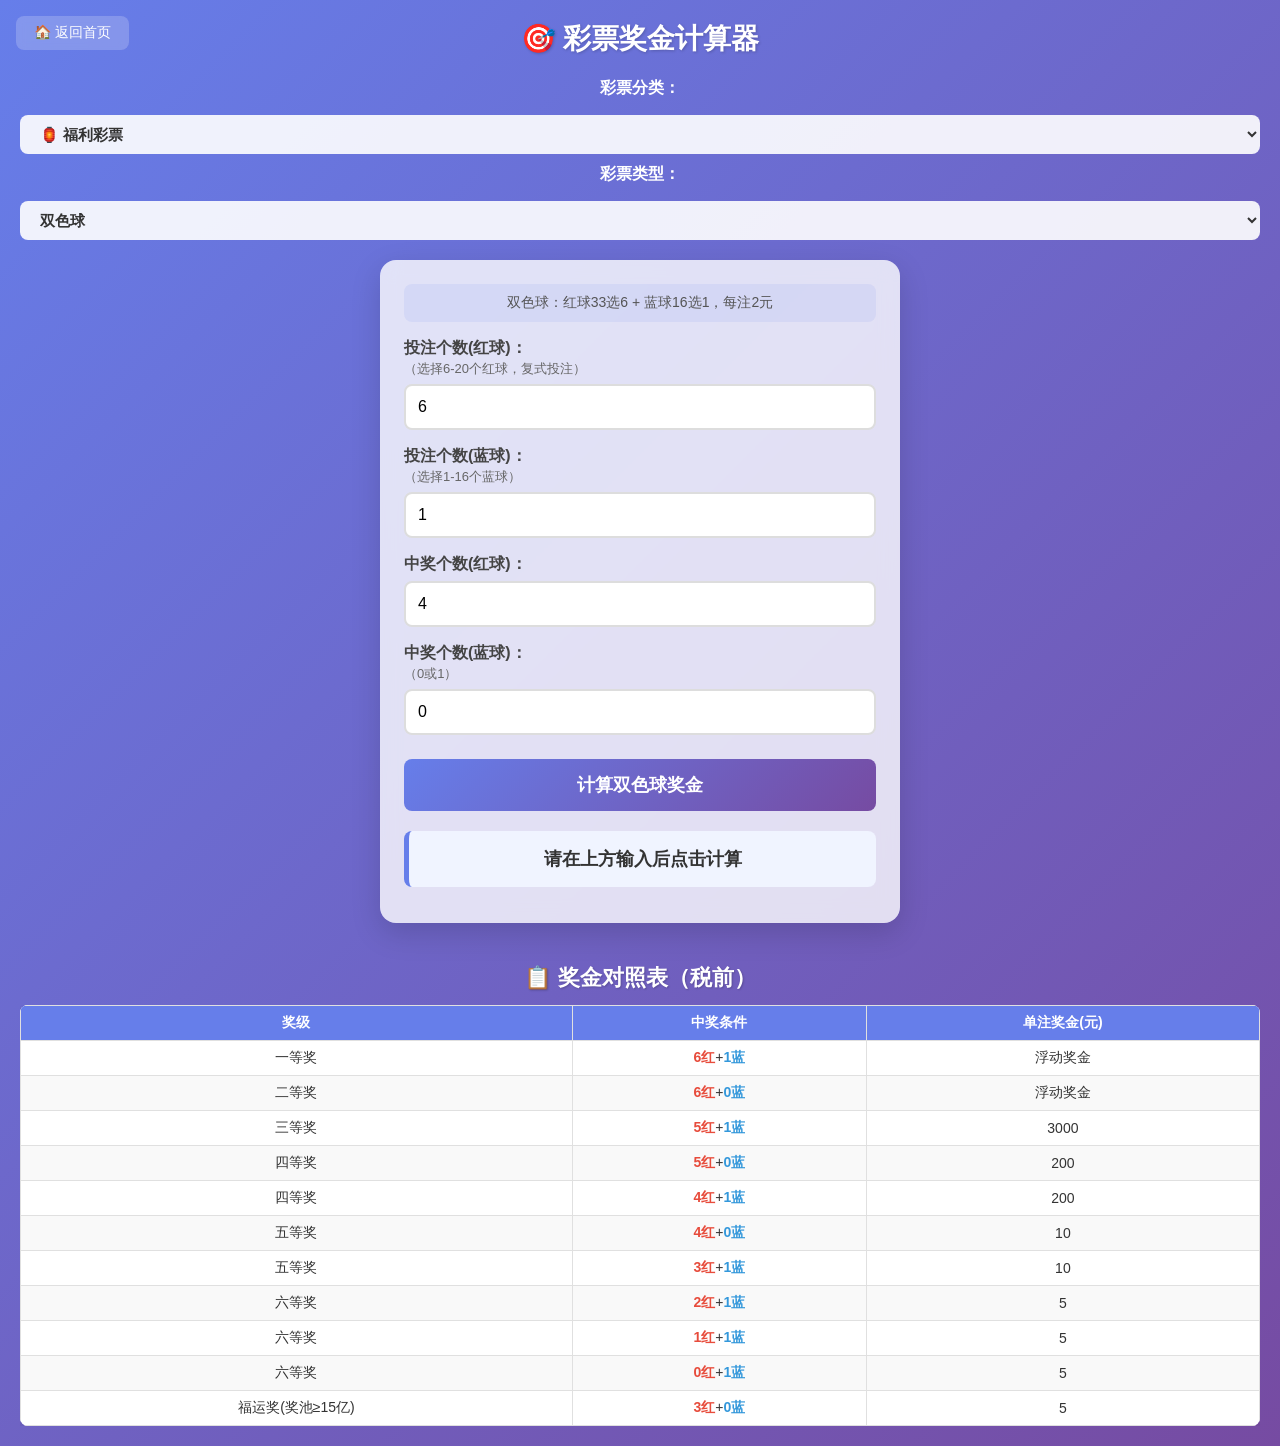
==== 彩票查询工具.html @ 8f193790 "new" ====
<!DOCTYPE html>
<html lang="zh-CN">
<head>
    <meta charset="UTF-8">
    <meta name="viewport" content="width=device-width, initial-scale=1.0">
    <title>彩票奖金计算器</title>
    <link rel="stylesheet" href="css/query.css">
</head>
<body>
    <div class="back-link">
        <a href="index.html">🏠 返回首页</a>
    </div>
    <h1>🎯 彩票奖金计算器</h1>
    
    <div class="select-container">
        <label>彩票分类：</label>
        <select id="category-select" onchange="updateLotterySelect()">
            <option value="">--请选择分类--</option>
            <option value="fc">🏮 福利彩票</option>
            <option value="tc">⚽ 体育彩票</option>
        </select>
        
        <label>彩票类型：</label>
        <select id="lottery-select" onchange="switchLottery()">
            <option value="">--请先选择分类--</option>
        </select>
    </div>

    <div class="container">
        <!-- 双色球面板 -->
        <div class="lottery-panel active" id="panel-ssq">
            <div class="lottery-info">
                双色球：红球33选6 + 蓝球16选1，每注2元
            </div>
            
            <label>投注个数(红球)：</label>
            <span class="label-hint">（选择6-20个红球，复式投注）</span>
            <input type="number" id="ssq-red" min="6" max="20" value="6">
            
            <label>投注个数(蓝球)：</label>
            <span class="label-hint">（选择1-16个蓝球）</span>
            <input type="number" id="ssq-blue" min="1" max="16" value="1">
            
            <label>中奖个数(红球)：</label>
            <input type="number" id="ssq-red-hit" min="0" max="20" value="4">
            
            <label>中奖个数(蓝球)：</label>
            <span class="label-hint">（0或1）</span>
            <input type="number" id="ssq-blue-hit" min="0" max="1" value="0">
            
            <button onclick="calcSSQ()">计算双色球奖金</button>
            
            <div class="result" id="result-ssq">请在上方输入后点击计算</div>
            
            <div class="detail-wrapper">
                <table class="detail-table" id="detail-ssq" style="display: none;">
                    <thead>
                        <tr>
                            <th>奖级</th>
                            <th>中奖条件</th>
                            <th>中奖注数</th>
                            <th>单注奖金(元)</th>
                            <th>该档小计(元)</th>
                        </tr>
                    </thead>
                    <tbody id="detail-body-ssq"></tbody>
                </table>
            </div>
        </div>

        <!-- 大乐透面板 -->
        <div class="lottery-panel" id="panel-dlt">
            <div class="lottery-info">
                大乐透：前区35选5 + 后区12选2，每注2元
            </div>
            
            <label>投注个数(前区)：</label>
            <span class="label-hint">（选择5-12个前区号码）</span>
            <input type="number" id="dlt-front" min="5" max="12" value="5">
            
            <label>投注个数(后区)：</label>
            <span class="label-hint">（选择2-12个后区号码）</span>
            <input type="number" id="dlt-back" min="2" max="12" value="2">
            
            <label>中奖个数(前区)：</label>
            <input type="number" id="dlt-front-hit" min="0" max="12" value="3">
            
            <label>中奖个数(后区)：</label>
            <span class="label-hint">（0-2）</span>
            <input type="number" id="dlt-back-hit" min="0" max="2" value="1">
            
            <button onclick="calcDLT()">计算大乐透奖金</button>
            
            <div class="result" id="result-dlt">请在上方输入后点击计算</div>
            
            <div class="detail-wrapper">
                <table class="detail-table" id="detail-dlt" style="display: none;">
                    <thead>
                        <tr>
                            <th>奖级</th>
                            <th>中奖条件</th>
                            <th>中奖注数</th>
                            <th>单注奖金(元)</th>
                            <th>该档小计(元)</th>
                        </tr>
                    </thead>
                    <tbody id="detail-body-dlt"></tbody>
                </table>
            </div>
        </div>

        <!-- 快乐8面板 -->
        <div class="lottery-panel" id="panel-kl8">
            <div class="lottery-info">
                快乐8：从1-80中任选1-10个号码，每注2元
            </div>
            
            <label>玩法：</label>
            <select id="kl8-type">
                <option value="1">选1</option>
                <option value="2">选2</option>
                <option value="3">选3</option>
                <option value="4" selected>选4</option>
                <option value="5">选5</option>
                <option value="6">选6</option>
                <option value="7">选7</option>
                <option value="8">选8</option>
                <option value="9">选9</option>
                <option value="10">选10</option>
            </select>
            
            <label>投注个数：</label>
            <input type="number" id="kl8-bets" min="1" value="4">
            
            <label>中奖个数：</label>
            <input type="number" id="kl8-hits" min="0" value="3">
            
            <button onclick="calcKL8()">计算快乐8奖金</button>
            
            <div class="result" id="result-kl8">请在上方输入后点击计算</div>
            
            <div class="detail-wrapper">
                <table class="detail-table" id="detail-kl8" style="display: none;">
                    <thead>
                        <tr>
                            <th>中奖个数</th>
                            <th>中奖注数</th>
                            <th>单注奖金(元)</th>
                            <th>该档小计(元)</th>
                        </tr>
                    </thead>
                    <tbody id="detail-body-kl8"></tbody>
                </table>
            </div>
        </div>

        <!-- 七乐彩面板（简化单式版：只输入中奖个数） -->
        <div class="lottery-panel" id="panel-qlc">
            <div class="lottery-info">
                七乐彩：从01-30中选取7个基本号 + 1个特别号，单式投注（只需输入中奖个数）
            </div>
            
            <label>中奖个数(基本号)：</label>
            <span class="label-hint">（0-7，表示你买的这一注里中了几个基本号）</span>
            <input type="number" id="qlc-basic-hit" min="0" max="7" value="4">
            
            <label>特别号是否中奖：</label>
            <span class="label-hint">（0=未中，1=中）</span>
            <input type="number" id="qlc-special-hit" min="0" max="1" value="0">
            
            <button onclick="calcQLC()">计算七乐彩奖金</button>
            
            <div class="result" id="result-qlc">请在上方输入后点击计算</div>
            
            <div class="detail-wrapper">
                <table class="detail-table" id="detail-qlc" style="display: none;">
                    <thead>
                        <tr>
                            <th>奖级</th>
                            <th>中奖条件</th>
                            <th>是否中奖</th>
                            <th>单注奖金(元)</th>
                        </tr>
                    </thead>
                    <tbody id="detail-body-qlc"></tbody>
                </table>
            </div>
        </div>

        <!-- 七星彩面板 -->
        <div class="lottery-panel" id="panel-qxc">
            <div class="lottery-info">
                七星彩：7位数字定位匹配，每位0-9，每注2元
            </div>

            <label>前6位匹配个数：</label>
            <span class="label-hint">（0-6，前6位号码中匹配上的个数）</span>
            <input type="number" id="qxc-front-hit" min="0" max="6" value="3">

            <label>最后一位是否匹配：</label>
            <span class="label-hint">（0=未中，1=中）</span>
            <input type="number" id="qxc-back-hit" min="0" max="1" value="1">

            <button onclick="calcQXC()">计算七星彩奖金</button>

            <div class="result" id="result-qxc">请在上方输入后点击计算</div>

            <div class="detail-wrapper">
                <table class="detail-table" id="detail-qxc" style="display: none;">
                    <thead>
                        <tr>
                            <th>奖级</th>
                            <th>中奖条件</th>
                            <th>是否中奖</th>
                            <th>单注奖金(元)</th>
                        </tr>
                    </thead>
                    <tbody id="detail-body-qxc"></tbody>
                </table>
            </div>
        </div>
    </div>

    <!-- 奖金对照表 -->
    <div class="table-section">
        <h2>📋 奖金对照表（税前）</h2>
        
        <div class="prize-wrapper" id="table-ssq">
            <table>
                <thead>
                    <tr>
                        <th>奖级</th>
                        <th>中奖条件</th>
                        <th>单注奖金(元)</th>
                    </tr>
                </thead>
                <tbody id="ssq-list"></tbody>
            </table>
        </div>

        <div class="prize-wrapper" id="table-dlt" style="display: none;">
            <table>
                <thead>
                    <tr>
                        <th>奖级</th>
                        <th>中奖条件</th>
                        <th>单注奖金(元)</th>
                    </tr>
                </thead>
                <tbody id="dlt-list"></tbody>
            </table>
        </div>

        <div class="prize-wrapper" id="table-kl8" style="display: none;">
            <table>
                <thead>
                    <tr>
                        <th>玩法</th>
                        <th>中奖个数</th>
                        <th>单注奖金(元)</th>
                    </tr>
                </thead>
                <tbody id="kl8-list"></tbody>
            </table>
        </div>

        <div class="prize-wrapper" id="table-qlc" style="display: none;">
            <table>
                <thead>
                    <tr>
                        <th>奖级</th>
                        <th>中奖条件【基本号+特别号】</th>
                        <th>单注奖金(元)</th>
                    </tr>
                </thead>
                <tbody id="qlc-list"></tbody>
            </table>
        </div>

        <div class="prize-wrapper" id="table-qxc" style="display: none;">
            <table>
                <thead>
                    <tr>
                        <th>奖级</th>
                        <th>中奖条件【前6位+最后一位】</th>
                        <th>单注奖金(元)</th>
                    </tr>
                </thead>
                <tbody id="qxc-list"></tbody>
            </table>
        </div>
    </div>

    <script src="js/shared.js"></script>
    <script src="js/query.js"></script>
</body>
</html>
---- css/query.css ----
/* ==================== 彩票查询工具样式 ==================== */

* {
    box-sizing: border-box;
    margin: 0;
    padding: 0;
}

body {
    font-family: "PingFang SC", "Microsoft YaHei", sans-serif;
    background: linear-gradient(135deg, #667eea 0%, #764ba2 100%);
    min-height: 100vh;
    padding: 20px;
    color: #333;
}

h1 {
    text-align: center;
    font-size: 28px;
    color: #fff;
    margin-bottom: 20px;
    text-shadow: 1px 1px 3px rgba(0, 0, 0, 0.2);
}

/* 顶部选择器区域 */
.select-container {
    display: flex;
    justify-content: center;
    gap: 10px;
    margin-bottom: 20px;
    flex-wrap: wrap;
    align-items: center;
}

.select-container label {
    color: #fff;
    font-weight: bold;
    margin: 0;
}

.select-container select {
    padding: 10px 16px;
    border: none;
    border-radius: 8px;
    font-size: 15px;
    font-weight: bold;
    cursor: pointer;
    min-width: 120px;
    background: rgba(255, 255, 255, 0.9);
    color: #333;
}

.select-container select:focus {
    outline: none;
    box-shadow: 0 0 0 3px rgba(255, 255, 255, 0.5);
}

/* 主容器 */
.container {
    max-width: 520px;
    margin: auto;
    background: #ffffffcc;
    backdrop-filter: blur(10px);
    border-radius: 16px;
    padding: 24px;
    box-shadow: 0 10px 30px rgba(0, 0, 0, 0.15);
}

.lottery-info {
    text-align: center;
    padding: 10px;
    background: rgba(102, 126, 234, 0.1);
    border-radius: 8px;
    margin-bottom: 16px;
    font-size: 14px;
    color: #555;
}

label {
    display: block;
    margin-top: 16px;
    font-weight: 600;
    color: #444;
}

.label-hint {
    font-weight: normal;
    font-size: 13px;
    color: #666;
    margin-top: 4px;
}

select,
input[type="number"],
input[type="text"] {
    width: 100%;
    padding: 12px;
    margin-top: 6px;
    border: 2px solid #ddd;
    border-radius: 8px;
    font-size: 16px;
    transition: border-color 0.3s;
}

select:focus,
input[type="number"]:focus,
input[type="text"]:focus {
    border-color: #667eea;
    outline: none;
}

button {
    margin-top: 24px;
    width: 100%;
    padding: 14px;
    background: linear-gradient(135deg, #667eea 0%, #764ba2 100%);
    color: #fff;
    border: none;
    border-radius: 8px;
    font-size: 18px;
    font-weight: bold;
    cursor: pointer;
    transition: transform 0.2s, box-shadow 0.2s;
}

button:hover {
    transform: translateY(-2px);
    box-shadow: 0 6px 16px rgba(102, 126, 234, 0.4);
}

button:active {
    transform: translateY(0);
}

.result {
    margin-top: 20px;
    padding: 16px;
    background: #f0f4ff;
    border-left: 5px solid #667eea;
    border-radius: 8px;
    font-size: 18px;
    font-weight: 600;
    color: #333;
    text-align: center;
}

.detail-wrapper {
    margin-top: 12px;
    overflow-x: auto;
    -webkit-overflow-scrolling: touch;
}

.detail-table {
    width: 100%;
    min-width: 380px;
    border-collapse: collapse;
    font-size: 14px;
    table-layout: auto;
}

.detail-table th,
.detail-table td {
    border: 1px solid #ccc;
    padding: 8px 6px;
    text-align: center;
    white-space: nowrap;
}

.detail-table th {
    background: #667eea;
    color: #fff;
    font-weight: bold;
}

/* 奖金对照表区域 */
.table-section {
    margin-top: 40px;
}

.table-section h2 {
    text-align: center;
    color: #fff;
    font-size: 22px;
    margin-bottom: 12px;
    text-shadow: 1px 1px 2px rgba(0, 0, 0, 0.2);
}

.prize-wrapper {
    overflow-x: auto;
    -webkit-overflow-scrolling: touch;
}

table {
    width: 100%;
    min-width: 420px;
    border-collapse: collapse;
    background: #fff;
    border-radius: 8px;
    overflow: hidden;
    box-shadow: 0 4px 12px rgba(0, 0, 0, 0.1);
}

th,
td {
    border: 1px solid #e0e0e0;
    padding: 8px 6px;
    text-align: center;
    font-size: 14px;
    white-space: nowrap;
}

th {
    background: #667eea;
    color: #fff;
}

tr:nth-child(even) td {
    background: #f9f9f9;
}

/* 面板切换 */
.lottery-panel {
    display: none;
}

.lottery-panel.active {
    display: block;
}

/* 彩球颜色 */
.red-ball {
    color: #e74c3c;
    font-weight: bold;
}

.blue-ball {
    color: #3498db;
    font-weight: bold;
}

.green-ball {
    color: #27ae60;
    font-weight: bold;
}

.special-ball {
    color: #f39c12;
    font-weight: bold;
}

.prize-float {
    color: #e67e22;
    font-style: italic;
}

/* 响应式 */
@media (max-width: 480px) {
    .container {
        padding: 16px;
    }

    h1 {
        font-size: 22px;
    }

    .select-container {
        flex-direction: column;
    }

    .select-container select {
        width: 100%;
    }

    button {
        font-size: 16px;
        padding: 12px;
    }

    .result {
        font-size: 16px;
    }

    .detail-table {
        font-size: 12px;
        min-width: 320px;
    }

    .detail-table th,
    .detail-table td {
        padding: 6px 4px;
    }

    th,
    td {
        font-size: 12px;
        padding: 6px 4px;
    }
}

/* 返回首页链接 - 固定在左上角 */
.back-link {
    position: fixed;
    top: 16px;
    left: 16px;
    z-index: 100;
}

.back-link a {
    display: inline-block;
    padding: 8px 18px;
    background: rgba(255, 255, 255, 0.2);
    color: #fff;
    text-decoration: none;
    border-radius: 8px;
    font-size: 14px;
    backdrop-filter: blur(4px);
    transition: background 0.3s;
}

.back-link a:hover {
    background: rgba(255, 255, 255, 0.35);
}
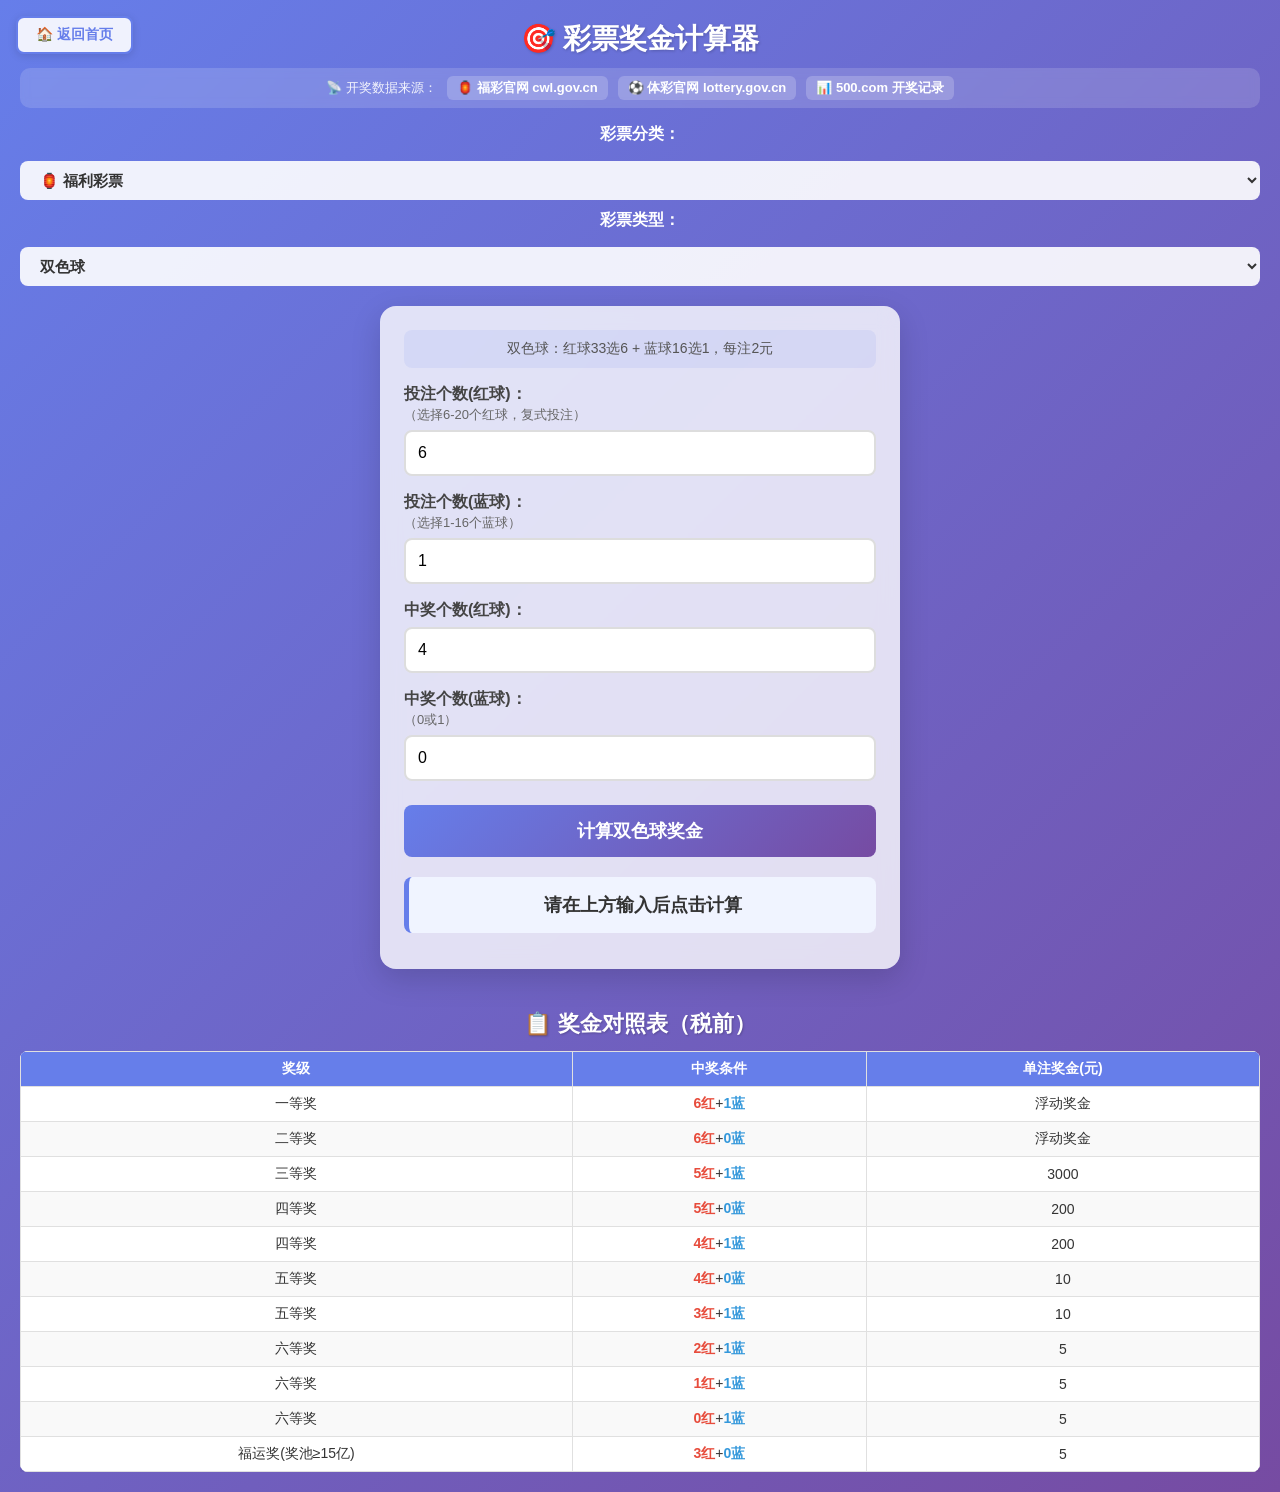
==== commit 3afc3161: "add" ====
--- a/彩票查询工具.html
+++ b/彩票查询工具.html
@@ -11,6 +11,14 @@
         <a href="index.html">🏠 返回首页</a>
     </div>
     <h1>🎯 彩票奖金计算器</h1>
+
+    <!-- 数据源快速链接 -->
+    <div class="source-links">
+        <span>📡 开奖数据来源：</span>
+        <a href="https://www.cwl.gov.cn/" target="_blank" rel="noopener">🏮 福彩官网 cwl.gov.cn</a>
+        <a href="https://www.lottery.gov.cn/" target="_blank" rel="noopener">⚽ 体彩官网 lottery.gov.cn</a>
+        <a href="https://datachart.500.com/" target="_blank" rel="noopener">📊 500.com 开奖记录</a>
+    </div>
     
     <div class="select-container">
         <label>彩票分类：</label>
--- a/css/query.css
+++ b/css/query.css
@@ -18,8 +18,44 @@
     text-align: center;
     font-size: 28px;
     color: #fff;
-    margin-bottom: 20px;
+    margin-bottom: 10px;
     text-shadow: 1px 1px 3px rgba(0, 0, 0, 0.2);
+}
+
+/* 数据源快速链接 */
+.source-links {
+    text-align: center;
+    margin-bottom: 16px;
+    padding: 8px 14px;
+    background: rgba(255, 255, 255, 0.15);
+    border-radius: 10px;
+    backdrop-filter: blur(5px);
+    font-size: 13px;
+    color: #fff;
+    display: flex;
+    justify-content: center;
+    align-items: center;
+    gap: 10px;
+    flex-wrap: wrap;
+}
+
+.source-links span {
+    opacity: 0.9;
+}
+
+.source-links a {
+    color: #fff;
+    text-decoration: none;
+    font-weight: bold;
+    padding: 3px 10px;
+    border-radius: 6px;
+    background: rgba(255, 255, 255, 0.2);
+    transition: background 0.2s;
+}
+
+.source-links a:hover {
+    background: rgba(255, 255, 255, 0.4);
+    text-decoration: underline;
 }
 
 /* 顶部选择器区域 */
@@ -308,15 +344,18 @@
 .back-link a {
     display: inline-block;
     padding: 8px 18px;
-    background: rgba(255, 255, 255, 0.2);
-    color: #fff;
+    background: rgba(255, 255, 255, 0.9);
+    color: #667eea;
+    font-weight: 600;
     text-decoration: none;
+    border: 2px solid #667eea;
     border-radius: 8px;
     font-size: 14px;
-    backdrop-filter: blur(4px);
-    transition: background 0.3s;
+    box-shadow: 0 2px 8px rgba(0,0,0,0.12);
+    transition: background 0.3s, box-shadow 0.3s;
 }
 
 .back-link a:hover {
-    background: rgba(255, 255, 255, 0.35);
-}
+    background: #fff;
+    box-shadow: 0 4px 16px rgba(0,0,0,0.2);
+}
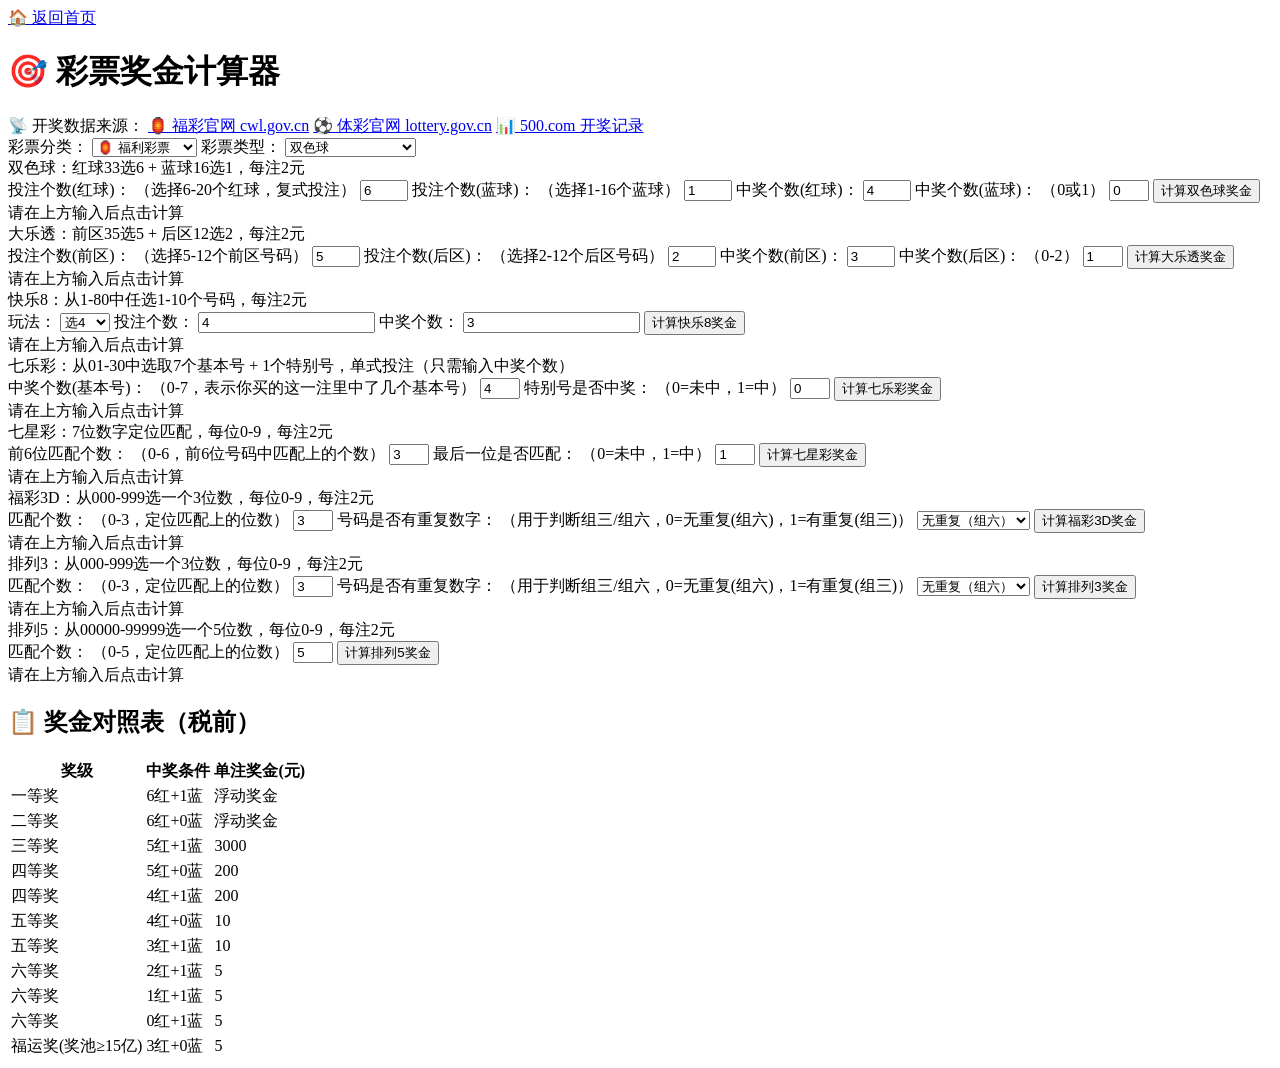
==== commit d47db315: "添加排列3、排列5，福彩3D" ====
--- a/彩票查询工具.html
+++ b/彩票查询工具.html
@@ -227,6 +227,107 @@
                 </table>
             </div>
         </div>
+
+        <!-- 福彩3D面板 -->
+        <div class="lottery-panel" id="panel-fc3d">
+            <div class="lottery-info">
+                福彩3D：从000-999选一个3位数，每位0-9，每注2元
+            </div>
+
+            <label>匹配个数：</label>
+            <span class="label-hint">（0-3，定位匹配上的位数）</span>
+            <input type="number" id="fc3d-match" min="0" max="3" value="3">
+
+            <label>号码是否有重复数字：</label>
+            <span class="label-hint">（用于判断组三/组六，0=无重复(组六)，1=有重复(组三)）</span>
+            <select id="fc3d-repeat">
+                <option value="0">无重复（组六）</option>
+                <option value="1">有重复（组三）</option>
+            </select>
+
+            <button onclick="calcFC3D()">计算福彩3D奖金</button>
+
+            <div class="result" id="result-fc3d">请在上方输入后点击计算</div>
+
+            <div class="detail-wrapper">
+                <table class="detail-table" id="detail-fc3d" style="display: none;">
+                    <thead>
+                        <tr>
+                            <th>奖级</th>
+                            <th>中奖条件</th>
+                            <th>是否中奖</th>
+                            <th>单注奖金(元)</th>
+                        </tr>
+                    </thead>
+                    <tbody id="detail-body-fc3d"></tbody>
+                </table>
+            </div>
+        </div>
+
+        <!-- 排列3面板 -->
+        <div class="lottery-panel" id="panel-pl3">
+            <div class="lottery-info">
+                排列3：从000-999选一个3位数，每位0-9，每注2元
+            </div>
+
+            <label>匹配个数：</label>
+            <span class="label-hint">（0-3，定位匹配上的位数）</span>
+            <input type="number" id="pl3-match" min="0" max="3" value="3">
+
+            <label>号码是否有重复数字：</label>
+            <span class="label-hint">（用于判断组三/组六，0=无重复(组六)，1=有重复(组三)）</span>
+            <select id="pl3-repeat">
+                <option value="0">无重复（组六）</option>
+                <option value="1">有重复（组三）</option>
+            </select>
+
+            <button onclick="calcPL3()">计算排列3奖金</button>
+
+            <div class="result" id="result-pl3">请在上方输入后点击计算</div>
+
+            <div class="detail-wrapper">
+                <table class="detail-table" id="detail-pl3" style="display: none;">
+                    <thead>
+                        <tr>
+                            <th>奖级</th>
+                            <th>中奖条件</th>
+                            <th>是否中奖</th>
+                            <th>单注奖金(元)</th>
+                        </tr>
+                    </thead>
+                    <tbody id="detail-body-pl3"></tbody>
+                </table>
+            </div>
+        </div>
+
+        <!-- 排列5面板 -->
+        <div class="lottery-panel" id="panel-pl5">
+            <div class="lottery-info">
+                排列5：从00000-99999选一个5位数，每位0-9，每注2元
+            </div>
+
+            <label>匹配个数：</label>
+            <span class="label-hint">（0-5，定位匹配上的位数）</span>
+            <input type="number" id="pl5-match" min="0" max="5" value="5">
+
+            <button onclick="calcPL5()">计算排列5奖金</button>
+
+            <div class="result" id="result-pl5">请在上方输入后点击计算</div>
+
+            <div class="detail-wrapper">
+                <table class="detail-table" id="detail-pl5" style="display: none;">
+                    <thead>
+                        <tr>
+                            <th>奖级</th>
+                            <th>中奖条件</th>
+                            <th>是否中奖</th>
+                            <th>单注奖金(元)</th>
+                        </tr>
+                    </thead>
+                    <tbody id="detail-body-pl5"></tbody>
+                </table>
+            </div>
+        </div>
     </div>
 
     <!-- 奖金对照表 -->
@@ -297,6 +398,45 @@
                 <tbody id="qxc-list"></tbody>
             </table>
         </div>
+
+        <div class="prize-wrapper" id="table-fc3d" style="display: none;">
+            <table>
+                <thead>
+                    <tr>
+                        <th>奖级</th>
+                        <th>中奖条件</th>
+                        <th>单注奖金(元)</th>
+                    </tr>
+                </thead>
+                <tbody id="fc3d-list"></tbody>
+            </table>
+        </div>
+
+        <div class="prize-wrapper" id="table-pl3" style="display: none;">
+            <table>
+                <thead>
+                    <tr>
+                        <th>奖级</th>
+                        <th>中奖条件</th>
+                        <th>单注奖金(元)</th>
+                    </tr>
+                </thead>
+                <tbody id="pl3-list"></tbody>
+            </table>
+        </div>
+
+        <div class="prize-wrapper" id="table-pl5" style="display: none;">
+            <table>
+                <thead>
+                    <tr>
+                        <th>奖级</th>
+                        <th>中奖条件</th>
+                        <th>单注奖金(元)</th>
+                    </tr>
+                </thead>
+                <tbody id="pl5-list"></tbody>
+            </table>
+        </div>
     </div>
 
     <script src="js/shared.js"></script>
